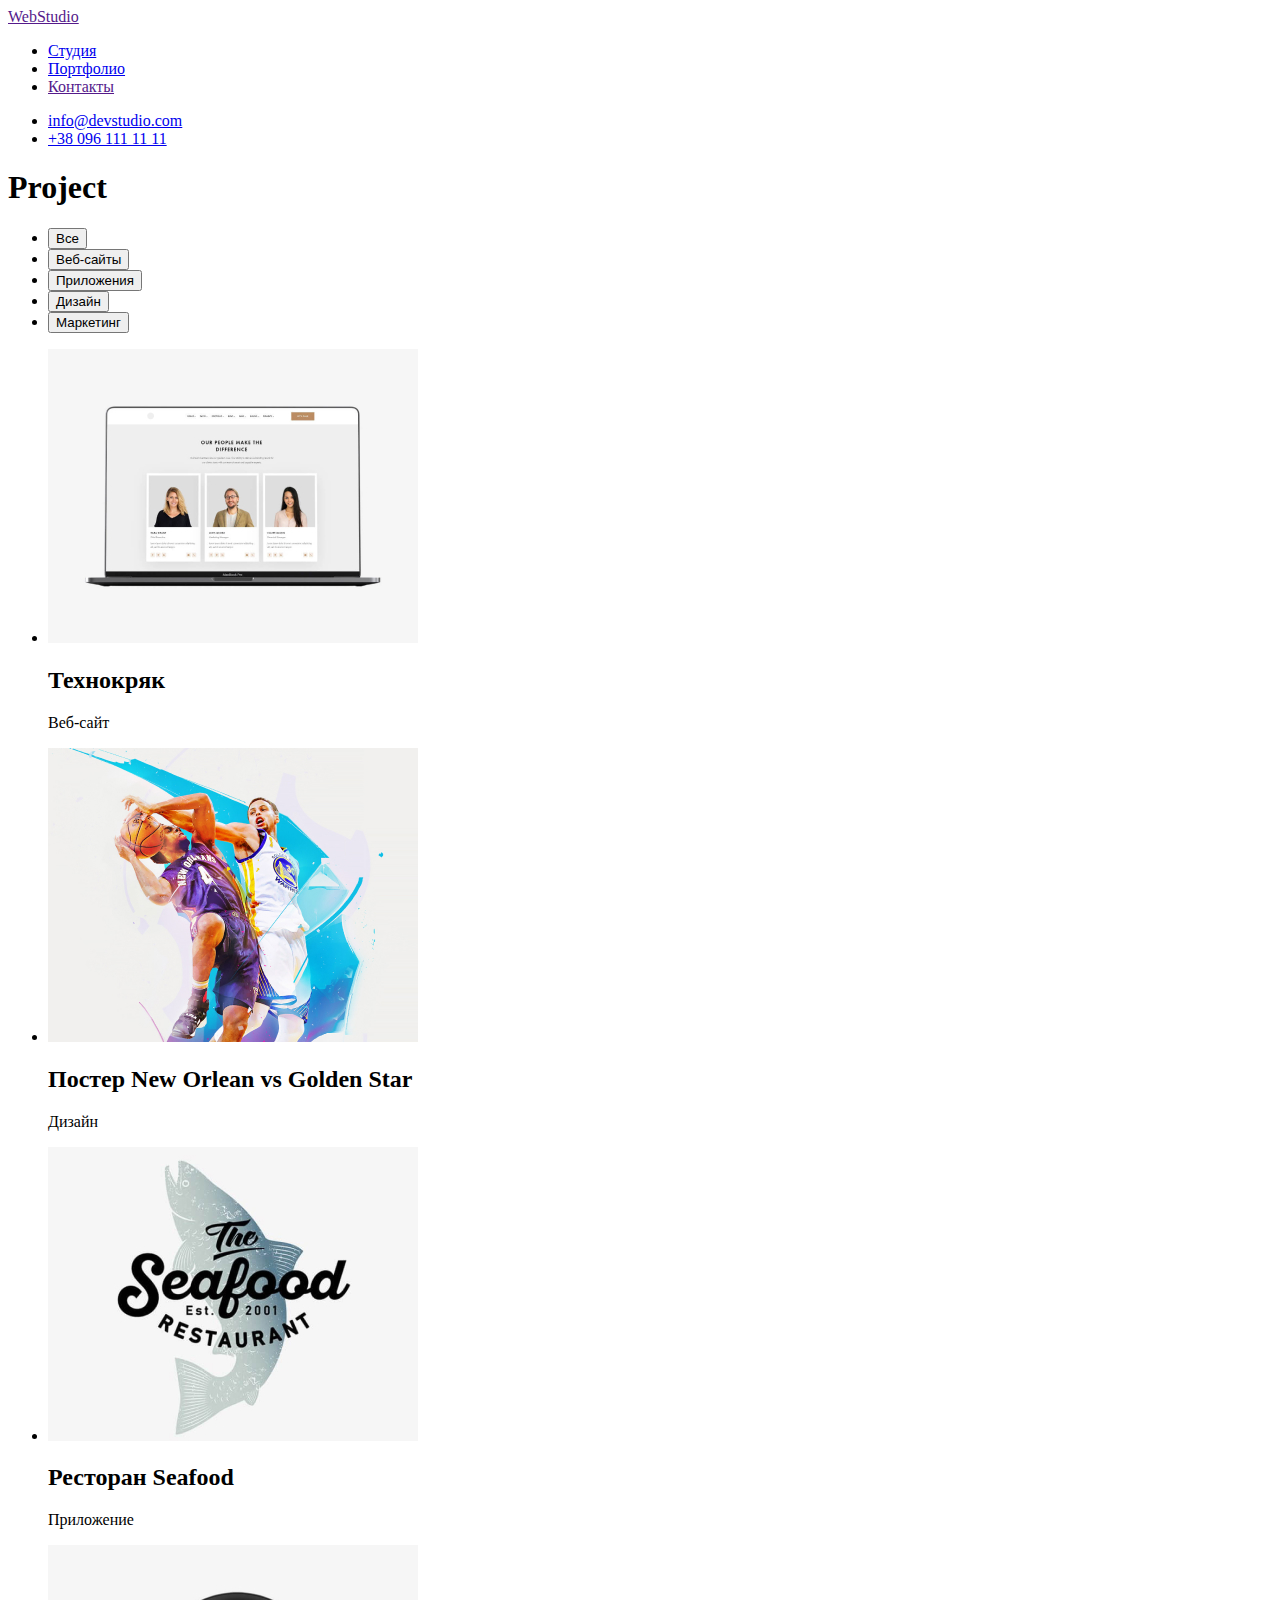
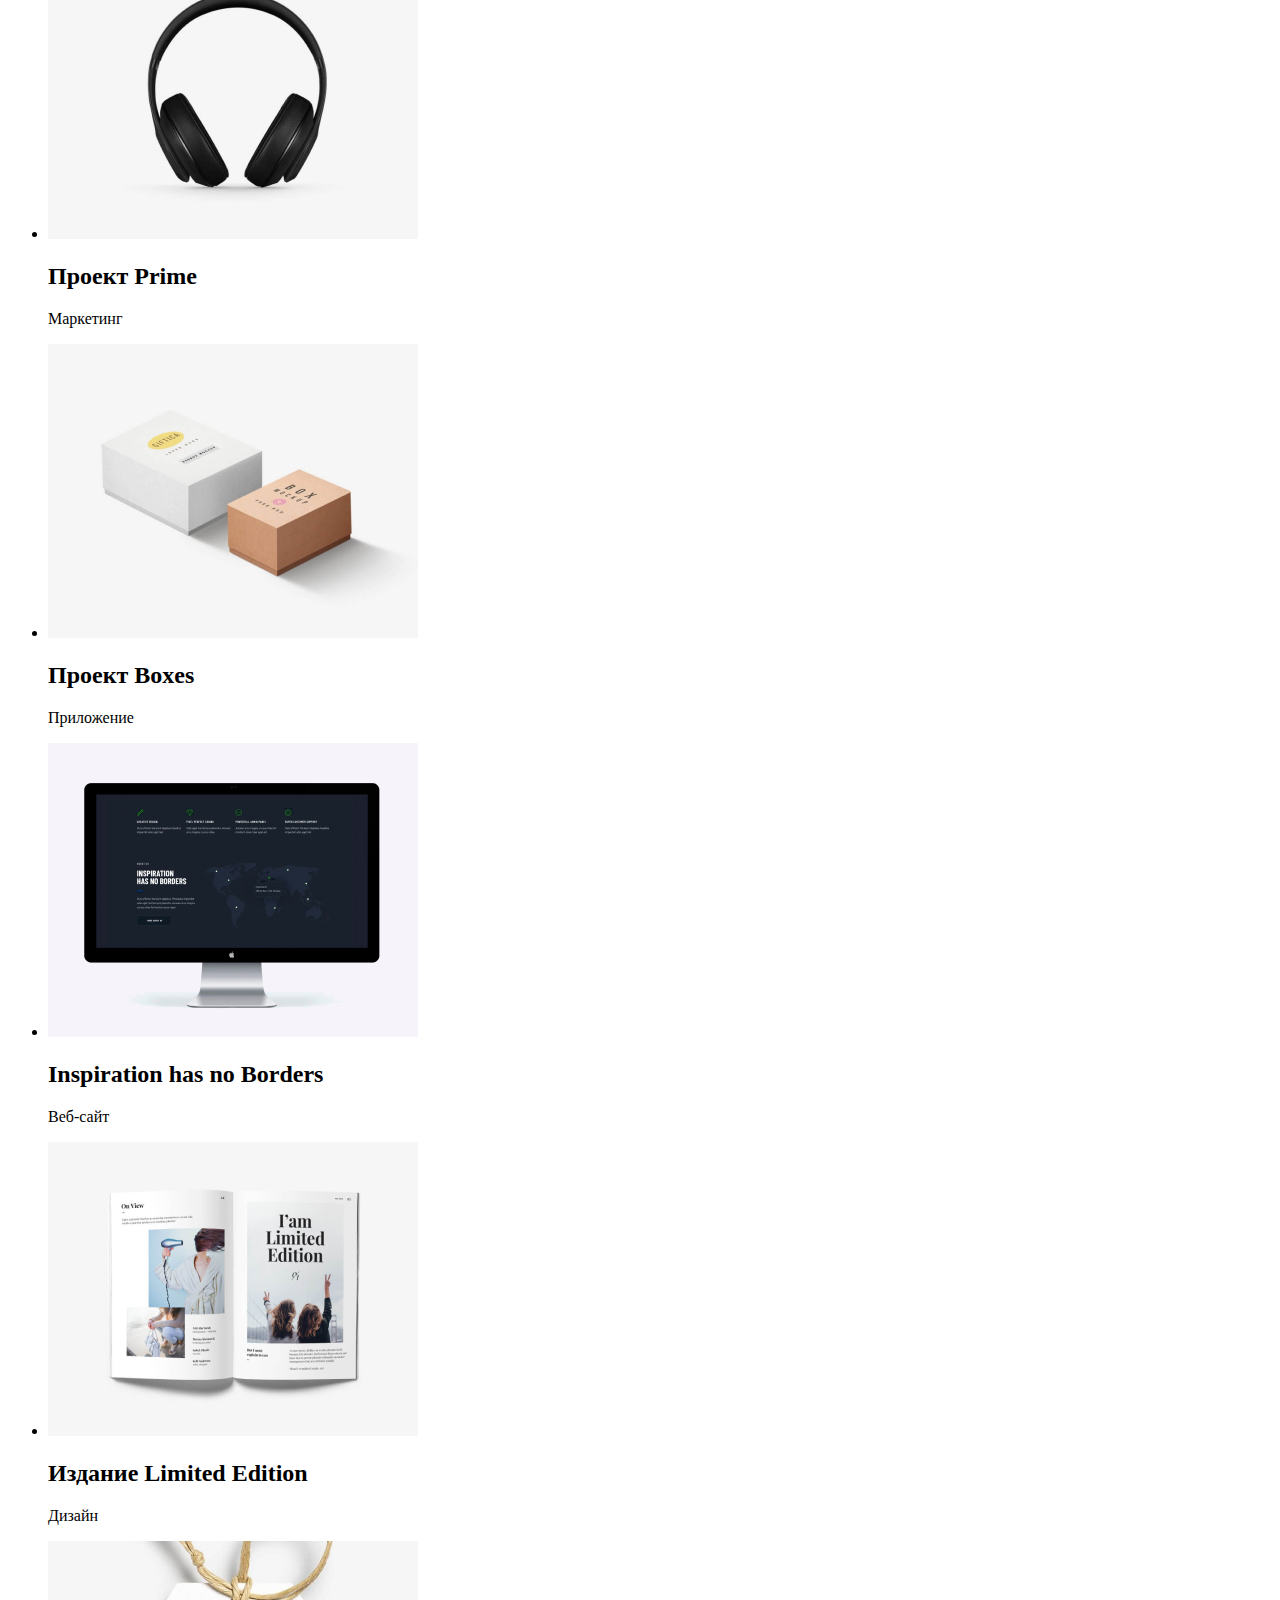
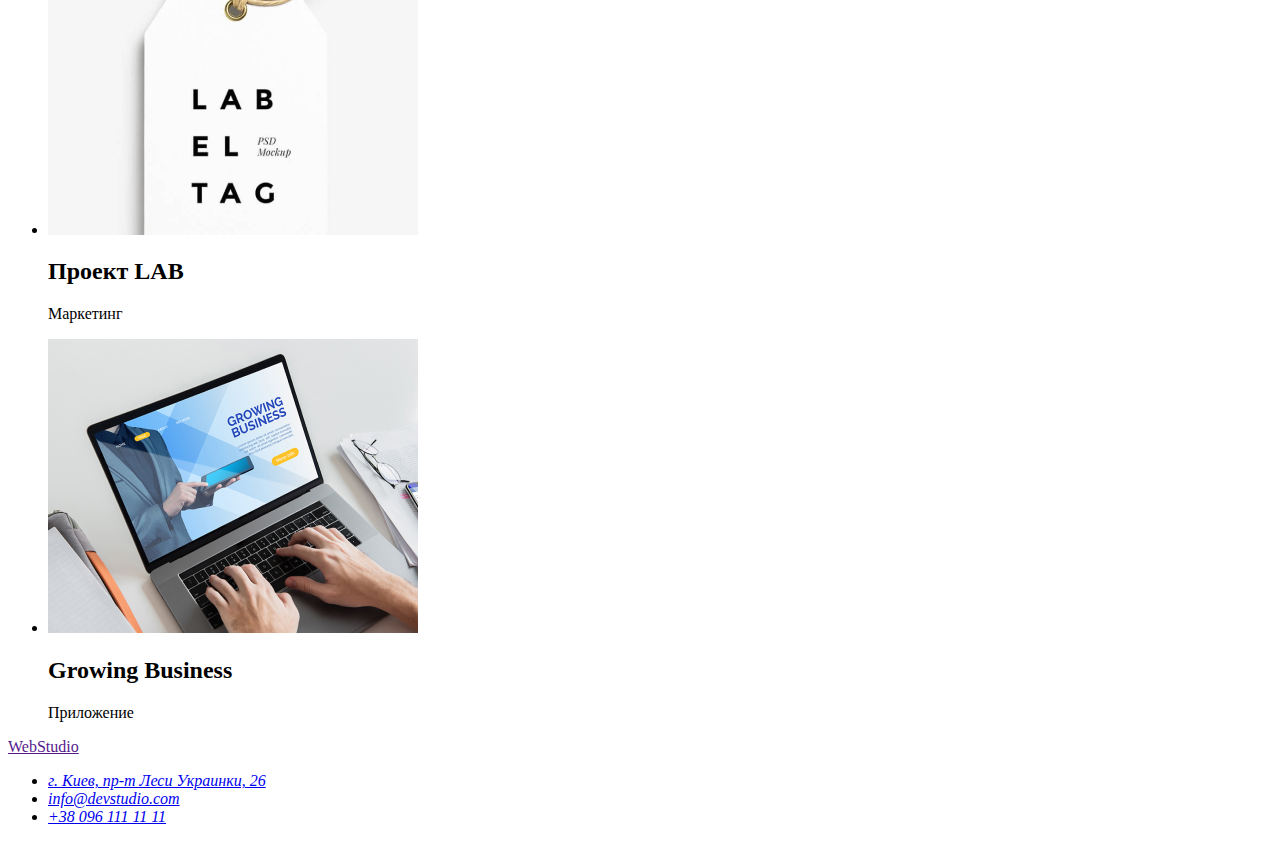
==== portfolio.html @ dddec8f0 "добавил вторую страницу сайта" ====
<!DOCTYPE html>
<html lang="en">
<head>
    <meta charset="UTF-8">
    <meta http-equiv="X-UA-Compatible" content="IE=edge">
    <meta name="viewport" content="width=device-width, initial-scale=1.0">
    <title>Portfolio</title>
</head>
<body>
    <!--header-->
    <header>
        <nav> <a href="">WebStudio</a>
        <ul>  
            <li><a href="./index.html">Студия</a></li>
            <li><a href="./portfolio.html">Портфолио</a></li>
            <li><a href="">Контакты</a></li>
        </ul>
        </nav>
        <ul>
            <li><a href="mailto:info@devstudio.com">info@devstudio.com</a></li>
            <li><a href="tel:+380961111111">+38 096 111 11 11</a></li>
        </ul>
    </header>
    <!--main-content-->
    <main>
        <section>
            <h1>Project</h1>
           <Ul>
               <li><button type="button">Все</button></li>
               <li><button type="button">Веб-сайты</button></li>
               <li><button type="button">Приложения</button></li>
               <li><button type="button">Дизайн</button></li>
               <li><button type="button">Маркетинг</button></li>
           </Ul> 
           <ul>
               <li>
                   <img src="./images/im3/img.jpg" alt=" на мониторе три фотографии, две девушки один мужчина" width="370">
                    <h2>Технокряк</h2>
                    <p>Веб-сайт</p>
                </li>
               <li>
                   <img src="./images/im3/img(1).jpg" alt=" два баскетболиста с мячом" width="370">
                   <h2>Постер New Orlean vs Golden Star</h2>
                   <p>Дизайн</p>
                </li>
               <li>
                   <img src="./images/im3/img(2).jpg" alt=" логотип рыбного ресторана" width="370">
                   <h2>Ресторан Seafood</h2>
                   <p>Приложение</p>
                </li>
               <li>
                   <img src="./images/im3/img(3).jpg" alt=" наушники" width="370">
                   <h2>Проект Prime</h2>
                   <p>Маркетинг</p>
                </li>
               <li>
                   <img src="./images/im3/img(4).jpg" alt=" две коробки одна белая вторая бежевая" width="370">
                   <h2>Проект Boxes</h2>
                   <p>Приложение</p>
                </li>
               <li>
                   <img src="./images/im3/img(5).jpg" alt=" на мониторе отрит Веб-сайт" width="370">
                   <h2>Inspiration has no Borders</h2>
                   <p>Веб-сайт</p>
                </li>
               <li>
                   <img src="./images/im3/img(6).jpg" alt=" журнал с двумя картинками" width="370">
                   <h2>Издание Limited Edition</h2>
                   <p>Дизайн</p>
                </li>
               <li>
                   <img src="./images/im3/img(7).jpg" alt=" этикетка с логотипом" width="370">
                   <h2>Проект LAB</h2>
                   <p>Маркетинг</p>
                </li>
               <li>
                   <img src="./images/im3/img(8).jpg" alt=" в мониторе человек с планшетом" width="370">
                   <h2>Growing Business</h2>
                   <p>Приложение</p>
                </li>
           </ul>

        </section>

    </main>
    <!--footer-->
    <footer>
        <a href="">WebStudio</a>
        <address>
            <ul>
                <li>
                   <a href="https://www.google.pl/maps/dir//%D0%B1%D1%83%D0%BB.+%D0%9B%D0%B5%D1%81%D0%B8+%D0%A3%D0%BA%D1%80%D0%B0%D0%B8%D0%BD%D0%BA%D0%B8,+26,+%D0%9A%D0%B8%D0%B5%D0%B2,+%D0%A3%D0%BA%D1%80%D0%B0%D0%B8%D0%BD%D0%B0,
                   ">г. Киев, пр-т Леси Украинки, 26</a>
                </li>
                <li>
                   <a href="mailto:info@devstudio.com">info@devstudio.com</a>
                </li>
                <li>
                   <a href="tel:+380961111111">+38 096 111 11 11</a>
                </li>
            </ul>
        </address>
    </footer>
</body>
</html>
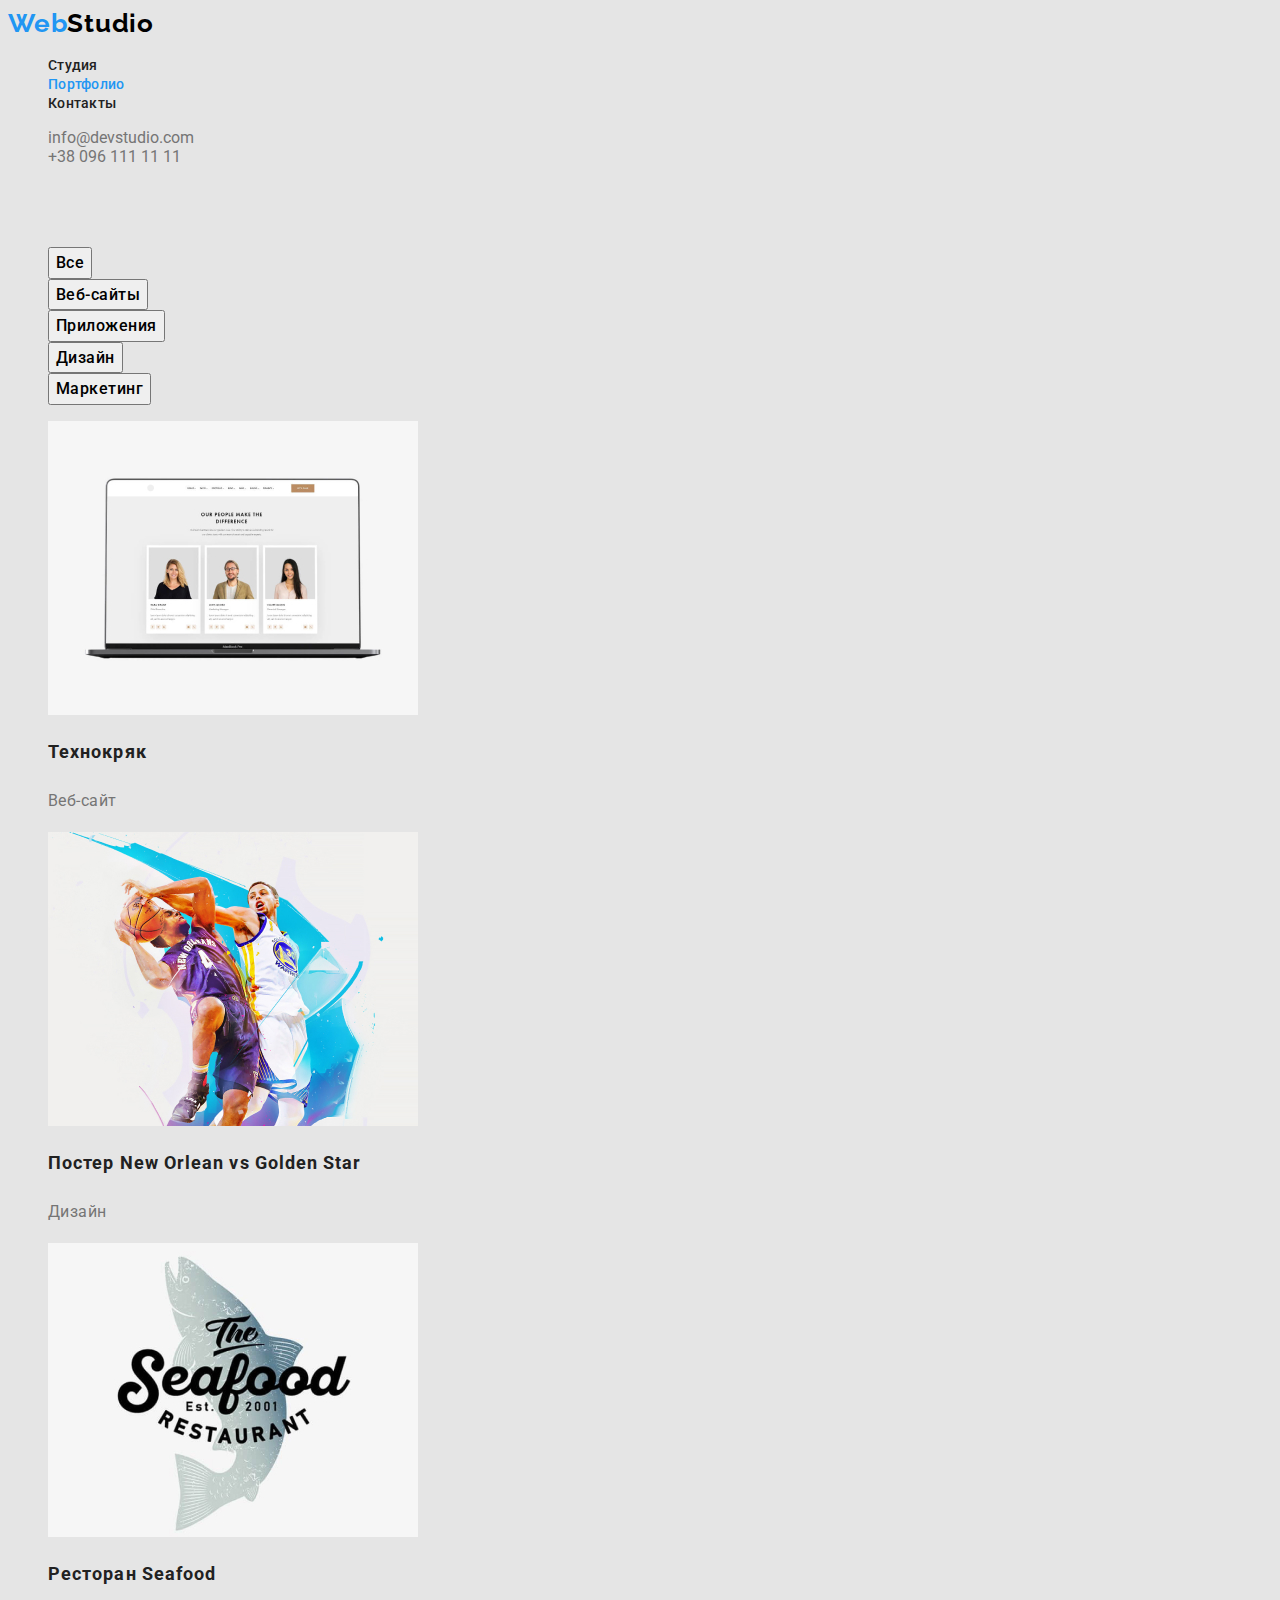
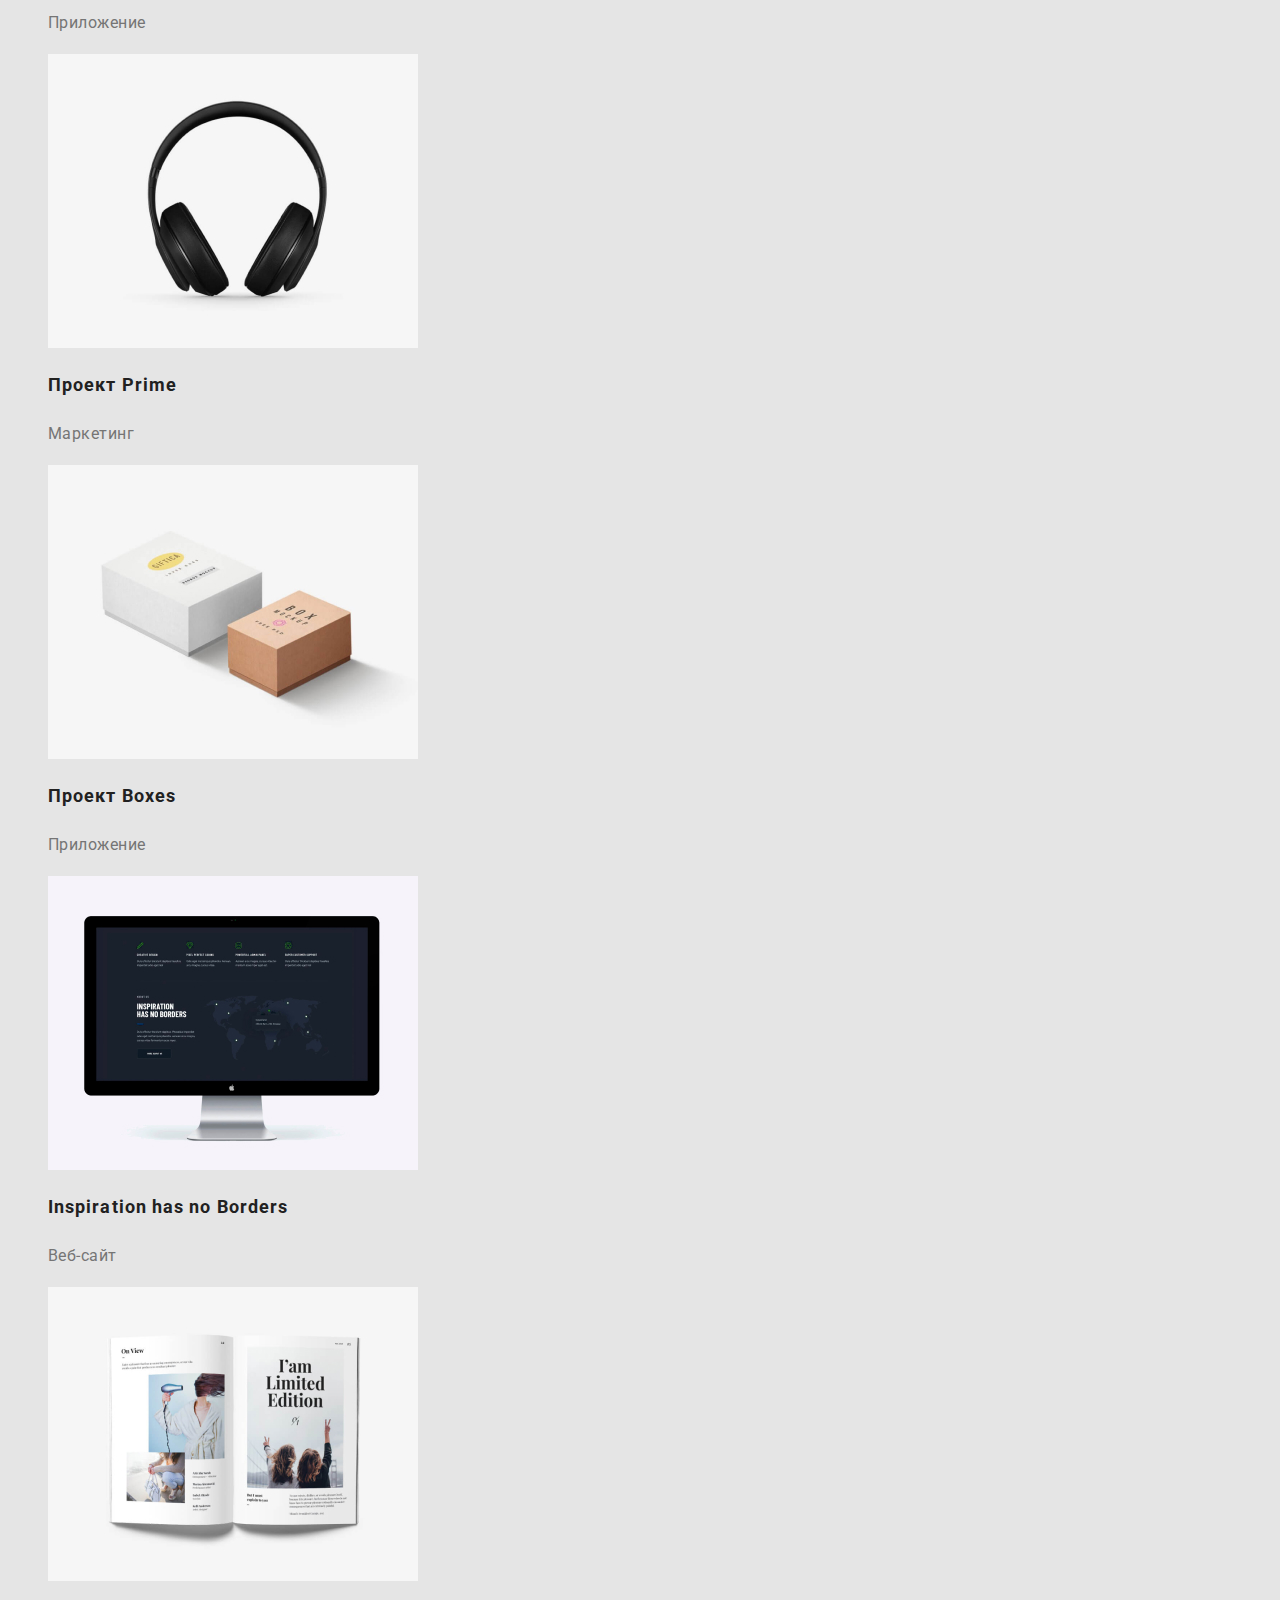
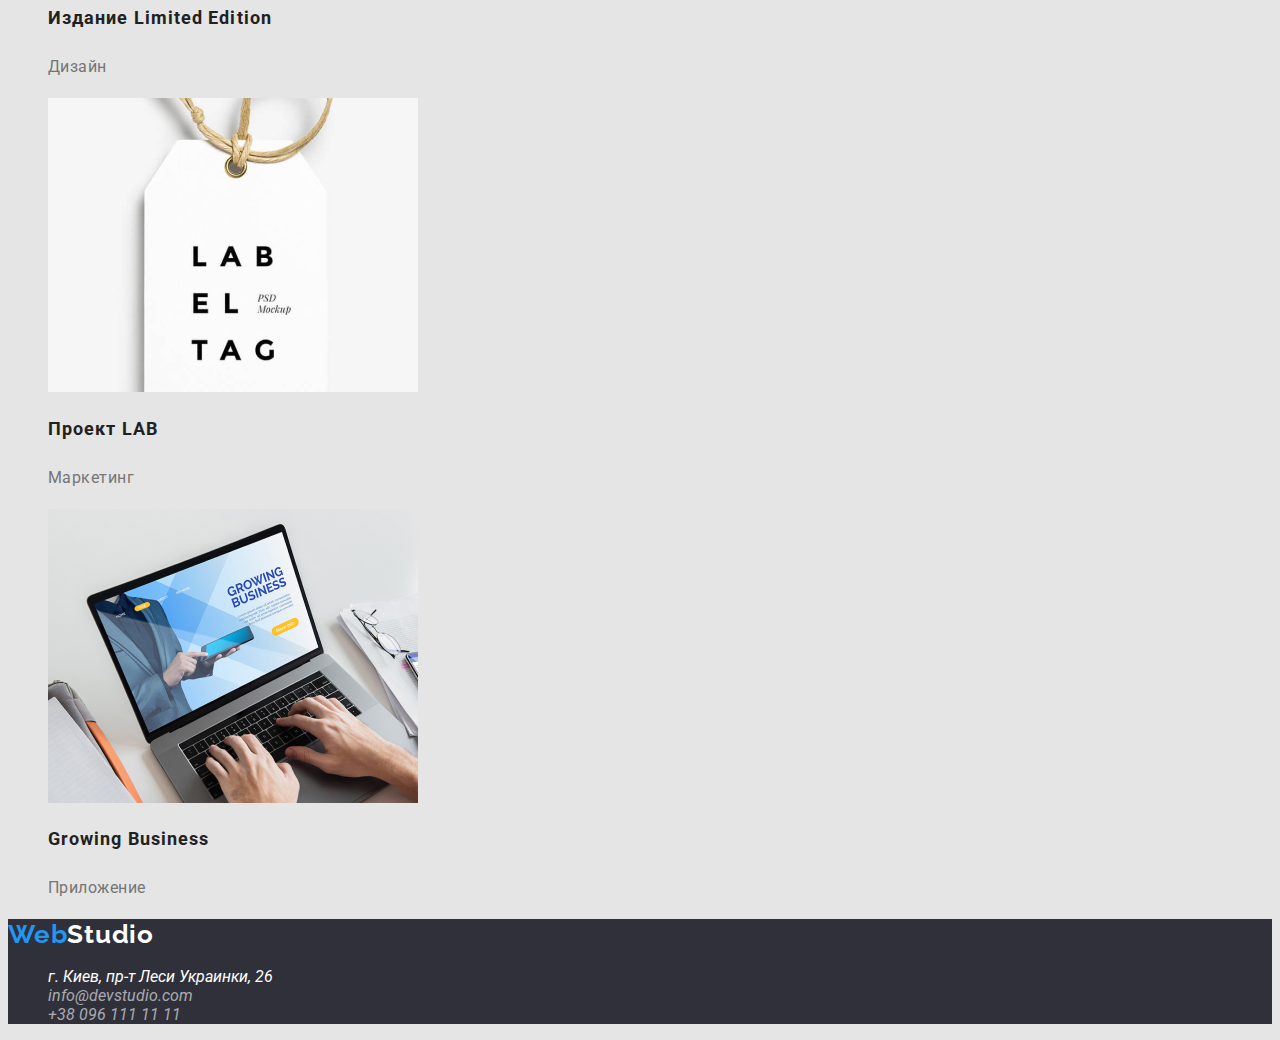
==== commit e2dd9511: "ДЗ. 2" ====
--- a/portfolio.html
+++ b/portfolio.html
@@ -5,78 +5,97 @@
     <meta http-equiv="X-UA-Compatible" content="IE=edge">
     <meta name="viewport" content="width=device-width, initial-scale=1.0">
     <title>Portfolio</title>
+    <link href="https://fonts.googleapis.com/css2?family=Raleway:wght@700&family=Roboto:wght@400;500;700;900&display=swap"rel="stylesheet">
+    <link rel="stylesheet" href="./css/style.css">
 </head>
 <body>
     <!--header-->
     <header>
-        <nav> <a href="">WebStudio</a>
-        <ul>  
-            <li><a href="./index.html">Студия</a></li>
-            <li><a href="./portfolio.html">Портфолио</a></li>
-            <li><a href="">Контакты</a></li>
+        <a href="./index.html " class=" logo ">Web<samp class="Studio">Studio</samp></a>
+        <ul class="site-nav list">  
+            <li><a href="./index.html"class="link">Студия</a></li>
+            <li><a href="./portfolio.html"class="link current">Портфолио</a></li>
+            <li><a href=""class="link">Контакты</a></li>
         </ul>
         </nav>
-        <ul>
-            <li><a href="mailto:info@devstudio.com">info@devstudio.com</a></li>
-            <li><a href="tel:+380961111111">+38 096 111 11 11</a></li>
+        <ul class="auth-nav list ">
+            <li><a href="mailto:info@devstudio.com" class="link">info@devstudio.com</a></li>
+            <li><a href="tel:+380961111111" class="link">+38 096 111 11 11</a></li>
         </ul>
     </header>
     <!--main-content-->
     <main>
-        <section>
-            <h1>Project</h1>
-           <Ul>
-               <li><button type="button">Все</button></li>
-               <li><button type="button">Веб-сайты</button></li>
-               <li><button type="button">Приложения</button></li>
-               <li><button type="button">Дизайн</button></li>
-               <li><button type="button">Маркетинг</button></li>
+        <section class="main">
+            <h1 class="Projects">Projects</h1>
+           <Ul class=" Project list ">
+               <li><button class="filter-button" type="button current">Все</button></li>
+               <li><button class="filter-button" type="button">Веб-сайты</button></li>
+               <li><button class="filter-button" type="button">Приложения</button></li>
+               <li><button class="filter-button" type="button">Дизайн</button></li>
+               <li><button class="filter-button" type="button">Маркетинг</button></li>
            </Ul> 
-           <ul>
+           <ul class="list">
+               
                <li>
-                   <img src="./images/im3/img.jpg" alt=" на мониторе три фотографии, две девушки один мужчина" width="370">
-                    <h2>Технокряк</h2>
-                    <p>Веб-сайт</p>
+                   <a href=""><img src="./images/im3/img.jpg" alt=" на мониторе три фотографии, две девушки один мужчина" width="370">
+                       <h2 class="portfolio-name" >Технокряк</h2>
+                       <p class="portfolio-text" >Веб-сайт</p>
+                    </a>
                 </li>
                <li>
-                   <img src="./images/im3/img(1).jpg" alt=" два баскетболиста с мячом" width="370">
-                   <h2>Постер New Orlean vs Golden Star</h2>
-                   <p>Дизайн</p>
+                   <a href=""><img src="./images/im3/img(1).jpg" alt=" два баскетболиста с мячом" width="370">
+                       <h2 class="portfolio-name" >Постер New Orlean vs Golden Star</h2>
+                       <p class="portfolio-text" >Дизайн</p>
+                    </a>
+                   
                 </li>
                <li>
-                   <img src="./images/im3/img(2).jpg" alt=" логотип рыбного ресторана" width="370">
-                   <h2>Ресторан Seafood</h2>
-                   <p>Приложение</p>
+                   <a href=""><img src="./images/im3/img(2).jpg" alt=" логотип рыбного ресторана" width="370">
+                       <h2 class="portfolio-name" >Ресторан Seafood</h2>
+                       <p class="portfolio-text" >Приложение</p>
+                    </a>
+                  
                 </li>
                <li>
-                   <img src="./images/im3/img(3).jpg" alt=" наушники" width="370">
-                   <h2>Проект Prime</h2>
-                   <p>Маркетинг</p>
+                   <a href=""><img src="./images/im3/img(3).jpg" alt=" наушники" width="370">
+                       <h2 class="portfolio-name" >Проект Prime</h2>
+                       <p class="portfolio-text" >Маркетинг</p>
+                    </a>
+                  
                 </li>
                <li>
-                   <img src="./images/im3/img(4).jpg" alt=" две коробки одна белая вторая бежевая" width="370">
-                   <h2>Проект Boxes</h2>
-                   <p>Приложение</p>
+                   <a href=""><img src="./images/im3/img(4).jpg" alt=" две коробки одна белая вторая бежевая" width="370">
+                       <h2 class="portfolio-name" >Проект Boxes</h2>
+                       <p class="portfolio-text" >Приложение</p>
+                    </a>
+                   
                 </li>
                <li>
-                   <img src="./images/im3/img(5).jpg" alt=" на мониторе отрит Веб-сайт" width="370">
-                   <h2>Inspiration has no Borders</h2>
-                   <p>Веб-сайт</p>
+                   <a href=""><img src="./images/im3/img(5).jpg" alt=" на мониторе отрит Веб-сайт" width="370">
+                       <h2 class="portfolio-name" >Inspiration has no Borders</h2>
+                       <p class="portfolio-text" >Веб-сайт</p>
+                    </a>
+                   
                 </li>
                <li>
-                   <img src="./images/im3/img(6).jpg" alt=" журнал с двумя картинками" width="370">
-                   <h2>Издание Limited Edition</h2>
-                   <p>Дизайн</p>
+                   <a href=""><img src="./images/im3/img(6).jpg" alt=" журнал с двумя картинками" width="370">
+                       <h2 class="portfolio-name" >Издание Limited Edition</h2>
+                       <p class="portfolio-text" >Дизайн</p>
+                    </a>
+                  
+                </li>
+               <li> <a href=""><img src="./images/im3/img(7).jpg" alt=" этикетка с логотипом" width="370">
+                       <h2 class="portfolio-name" >Проект LAB</h2>
+                       <p class="portfolio-text" >Маркетинг</p>
+                    </a>
+                   
                 </li>
                <li>
-                   <img src="./images/im3/img(7).jpg" alt=" этикетка с логотипом" width="370">
-                   <h2>Проект LAB</h2>
-                   <p>Маркетинг</p>
-                </li>
-               <li>
-                   <img src="./images/im3/img(8).jpg" alt=" в мониторе человек с планшетом" width="370">
-                   <h2>Growing Business</h2>
-                   <p>Приложение</p>
+                   <a href=""><img src="./images/im3/img(8).jpg" alt=" в мониторе человек с планшетом" width="370">
+                       <h2 class="portfolio-name" >Growing Business</h2>
+                       <p class="portfolio-text" >Приложение</p>
+                    </a>
+                  
                 </li>
            </ul>
 
@@ -84,19 +103,19 @@
 
     </main>
     <!--footer-->
-    <footer>
-        <a href="">WebStudio</a>
-        <address>
-            <ul>
+    <footer class="footer">
+        <a href="./index.html" class="logo">Web<samp class="footer-Studio">Studio</samp></a>
+        <address class="address">
+            <ul class="address list">
                 <li>
-                   <a href="https://www.google.pl/maps/dir//%D0%B1%D1%83%D0%BB.+%D0%9B%D0%B5%D1%81%D0%B8+%D0%A3%D0%BA%D1%80%D0%B0%D0%B8%D0%BD%D0%BA%D0%B8,+26,+%D0%9A%D0%B8%D0%B5%D0%B2,+%D0%A3%D0%BA%D1%80%D0%B0%D0%B8%D0%BD%D0%B0,
-                   ">г. Киев, пр-т Леси Украинки, 26</a>
+                    <a href="https://www.google.pl/maps/dir//%D0%B1%D1%83%D0%BB.+%D0%9B%D0%B5%D1%81%D0%B8+%D0%A3%D0%BA%D1%80%D0%B0%D0%B8%D0%BD%D0%BA%D0%B8,+26,+%D0%9A%D0%B8%D0%B5%D0%B2,+%D0%A3%D0%BA%D1%80%D0%B0%D0%B8%D0%BD%D0%B0,
+                        " class="Kyiv">г. Киев, пр-т Леси Украинки, 26</a>
                 </li>
                 <li>
-                   <a href="mailto:info@devstudio.com">info@devstudio.com</a>
+                    <a href="mailto:info@devstudio.com" class="mail">info@devstudio.com</a>
                 </li>
                 <li>
-                   <a href="tel:+380961111111">+38 096 111 11 11</a>
+                    <a href="tel:+380961111111" class="mail">+38 096 111 11 11</a>
                 </li>
             </ul>
         </address>
--- a/css/style.css
+++ b/css/style.css
@@ -0,0 +1,262 @@
+
+:root{
+    --primary-text-color:#212121;
+    --text-color:#757575;
+    --accent-color:#2196F3;
+    --header-color: #FFFFFF;
+    --hero-background-color:#2F303A;
+    --title-background-color:#E5E5E5;
+    --team-background-color:#F5F4FA; 
+    --Studio-color:#000000;
+}
+
+
+
+body {
+    background-color:var(--title-background-color) ; 
+    font-family:'Roboto',sans-serif;
+    color: var(--primary-text-color)
+    letter-spacing: 0.03em;
+}
+.list {
+    list-style: none
+}
+
+a {
+    text-decoration: none;
+}
+
+/* logo */
+
+.header{
+    background-color: var(--header-color);
+}
+
+.logo {
+
+    color: var(--accent-color);
+    font-family: 'Raleway';
+    font-weight: 700;
+    font-size: 26px;
+    line-height: 1.2;
+    letter-spacing: 0.03em;
+}
+
+.Studio {
+    color:var(--Studio-color);
+    font-family: 'Raleway';
+    font-weight: 700;
+    font-size: 26px;
+    line-height: 1.19
+    letter-spacing: 0.03em;
+    
+}
+
+.footer-Studio {
+    color: var(--header-color);
+    font-family: 'Raleway';
+    font-style: normal;
+    font-weight: 700;
+    font-size: 26px;
+    line-height: 31px;
+    letter-spacing: 0.03em;
+}
+    
+
+.logo:hover
+.logo:focus{
+    color: var(--accent-color);
+}
+
+
+/* header */
+
+
+
+/*site-nav*/
+
+.site-nav .link{ 
+    color: var(--primary-text-color);
+    font-weight: 500;
+    font-size: 14px;
+    line-height: 1.14;
+    letter-spacing: 0.02em;
+}
+
+.site-nav .link:hover,
+.site-nav .link:focus {
+    color: var(--accent-color)
+}
+
+.site-nav .link.current {
+    color: var(--accent-color);
+}
+
+/* auth-nav */
+ 
+.auth-nav .link {
+    color: var(--text-color)
+}
+
+.auth-nav .link:hover,
+.auth-nav .link:focus {
+    color: var(--accent-color);
+}
+
+/* section hero */
+
+.hero {
+    background-color: var(--hero-background-color);
+}
+
+.hero-title {
+    color: var(--header-color);
+    font-weight: 900;
+    font-size: 44px;
+    line-height: 1.36;
+    text-align: center;
+    letter-spacing: 0.06em;
+
+}
+
+
+.hero-button {
+    font-weight: 700;
+    font-size: 16px;
+    line-height: 1.9;
+    align-items: center;
+    text-align: center;
+    letter-spacing: 0.06em;
+}
+
+.hero-button:hover,
+.hero-button:focus {
+    background-color: var(--accent-color);
+    color: var(--header-color);
+}
+
+.filter-button:hover,
+.filter-button:focus {
+    background-color: var(--accent-color);
+    color: var(--header-color);
+}
+
+
+
+/* section title */
+
+
+.regulations-work,
+.Projects {
+    opacity: 0;
+}
+
+.regulations-title {
+
+    font-weight: 700;
+    font-size: 14px;
+    line-height: 1.4
+    letter-spacing: 0.03em;
+    text-transform: uppercase;
+}
+
+.paragraph-title {
+
+    color: var(--text-color);
+    font-weight: 400;
+    font-size: 14px;
+    line-height: 1.7
+    letter-spacing: 0.03em;       
+}
+
+/* section work */
+
+.work-title
+.team-title {
+
+    font-weight: 700;
+    font-size: 36px;
+    line-height: 1.14;
+    text-align: center;
+    letter-spacing: 0.03em;
+}
+
+/* section our-team */
+
+.team-name {
+    font-weight: 500;
+    font-size: 16px;
+    line-height: 1.18;
+    text-align: center;
+    letter-spacing: 0.03em;
+}
+
+.team-position{
+    color: var(--text-color);
+    font-weight: 500;
+    font-size: 16px;
+    line-height: 1.8;
+    text-align: center;
+    letter-spacing: 0.03em;
+}
+
+
+ /* section footer */
+
+.footer {
+    background-color: var(--hero-background-color);
+}
+
+
+
+.Kyiv {
+    color: var(--header-color);
+}
+
+.mail {
+   color: rgba(255,255, 255, 0.6);
+}
+
+
+
+
+ /* portfolio */
+
+
+ .filter-button {
+    font-family: inherit;
+    font-family: 'Roboto';
+    font-style: normal;
+    font-weight: 500;
+    font-size: 16px;
+    line-height: 1.6;
+    text-align: center;
+    letter-spacing: 0.03em;
+} 
+
+.portfolio-name {
+    color: var(--primary-text-color);
+    font-weight: 700;
+    font-size: 18px;
+    line-height: 2;
+    letter-spacing: 0.06em;
+}
+
+.portfolio-text {
+    color:var(--text-color) ;
+    font-weight: 400;
+    font-size: 16px;
+    line-height: 30px;
+    letter-spacing: 0.03em;
+}
+
+
+
+
+
+
+
+ 
+
+
+  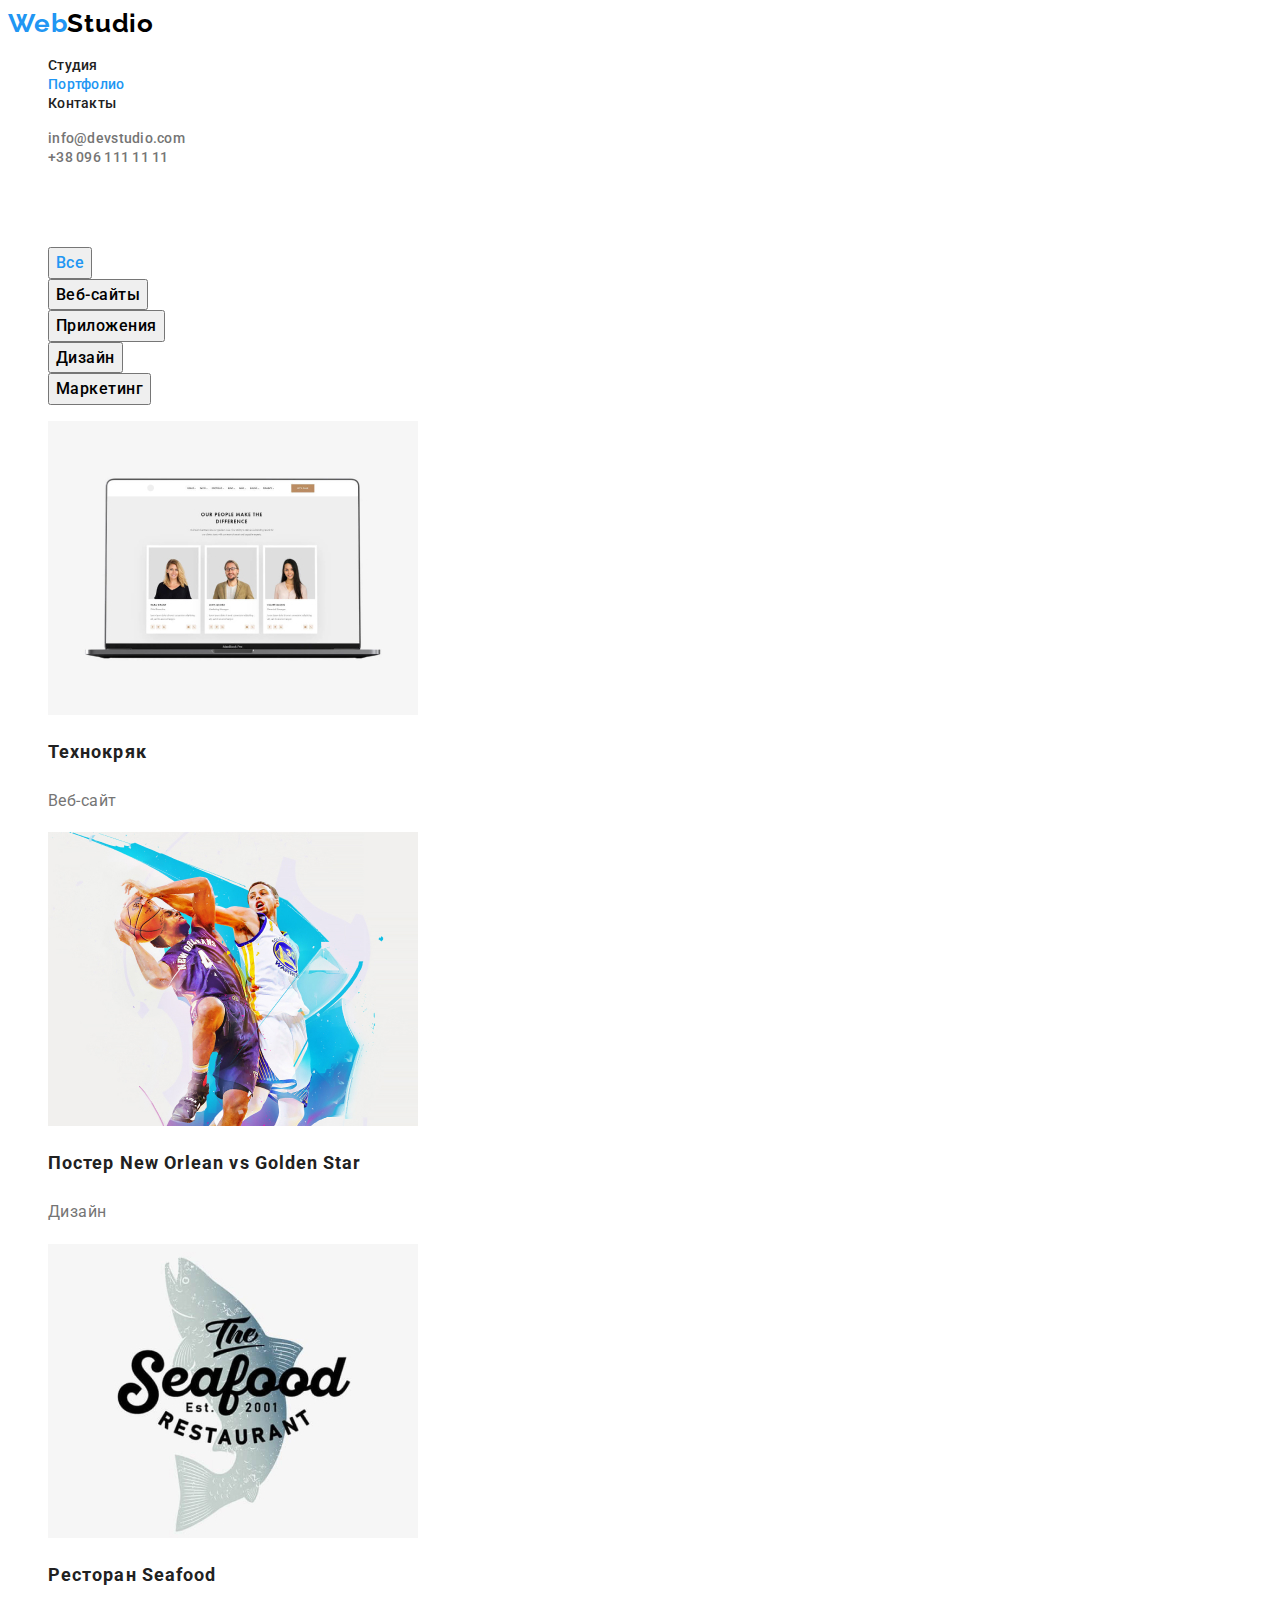
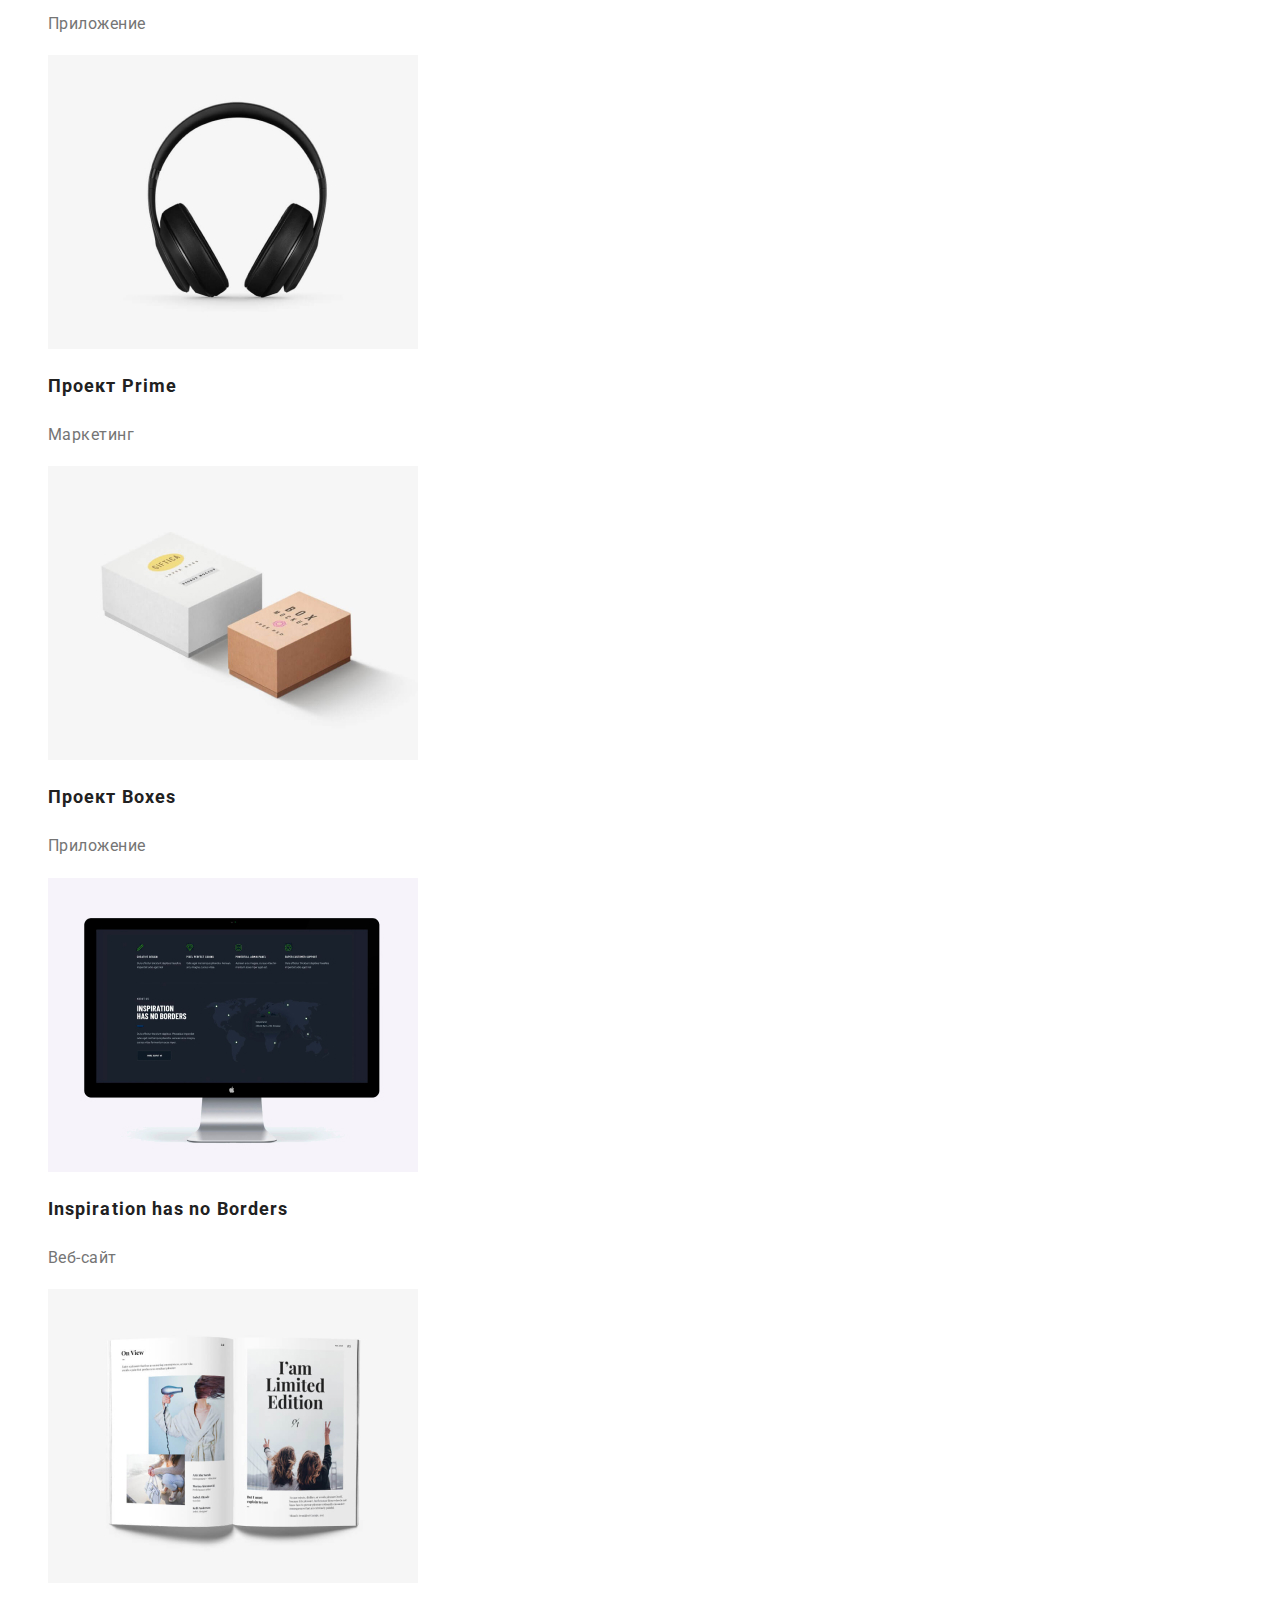
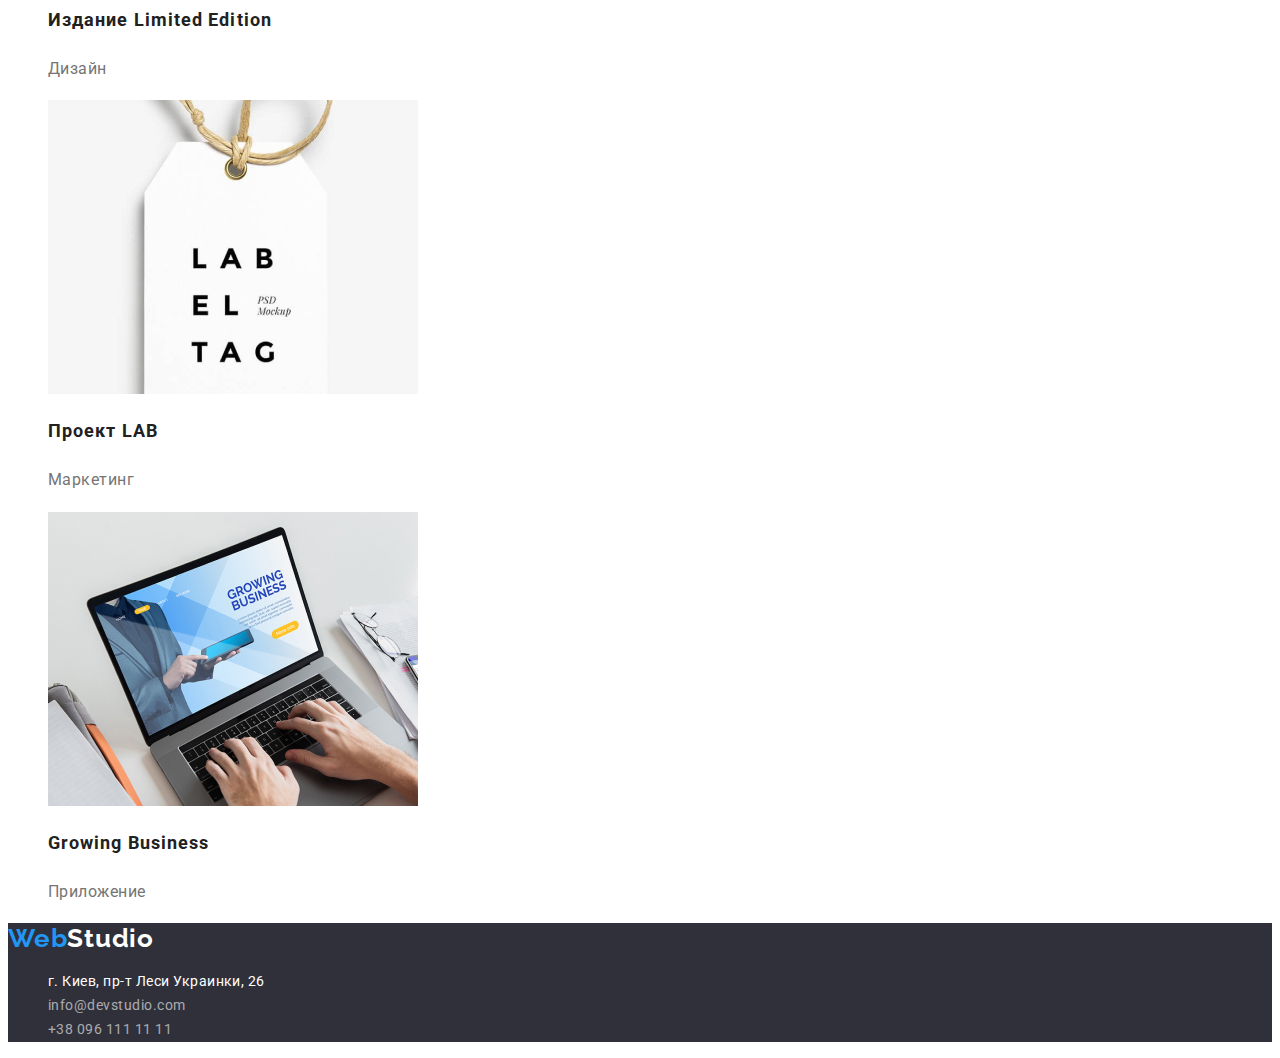
==== commit 7ecba507: "Устранение ошибок" ====
--- a/portfolio.html
+++ b/portfolio.html
@@ -5,19 +5,22 @@
     <meta http-equiv="X-UA-Compatible" content="IE=edge">
     <meta name="viewport" content="width=device-width, initial-scale=1.0">
     <title>Portfolio</title>
-    <link href="https://fonts.googleapis.com/css2?family=Raleway:wght@700&family=Roboto:wght@400;500;700;900&display=swap"rel="stylesheet">
+<link rel="preconnect" href="https://fonts.googleapis.com">
+<link rel="preconnect" href="https://fonts.gstatic.com" crossorigin>
+<link href="https://fonts.googleapis.com/css2?family=Raleway:wght@700&family=Roboto:wght@400;500;700;900&display=swap"
+           rel="stylesheet">
     <link rel="stylesheet" href="./css/style.css">
 </head>
 <body>
     <!--header-->
     <header>
-        <a href="./index.html " class=" logo ">Web<samp class="Studio">Studio</samp></a>
+        <a href="./index.html " class=" logo ">Web<span class="studio">Studio</span></a>
         <ul class="site-nav list">  
-            <li><a href="./index.html"class="link">Студия</a></li>
-            <li><a href="./portfolio.html"class="link current">Портфолио</a></li>
-            <li><a href=""class="link">Контакты</a></li>
+            <li><a href="./index.html" class="link">Студия</a></li>
+            <li><a href="./portfolio.html" class="link current">Портфолио</a></li>
+            <li><a href="" class="link">Контакты</a></li>
         </ul>
-        </nav>
+        
         <ul class="auth-nav list ">
             <li><a href="mailto:info@devstudio.com" class="link">info@devstudio.com</a></li>
             <li><a href="tel:+380961111111" class="link">+38 096 111 11 11</a></li>
@@ -28,7 +31,7 @@
         <section class="main">
             <h1 class="Projects">Projects</h1>
            <Ul class=" Project list ">
-               <li><button class="filter-button" type="button current">Все</button></li>
+               <li><button class="filter-button current" type="button">Все</button></li>
                <li><button class="filter-button" type="button">Веб-сайты</button></li>
                <li><button class="filter-button" type="button">Приложения</button></li>
                <li><button class="filter-button" type="button">Дизайн</button></li>
@@ -71,7 +74,7 @@
                    
                 </li>
                <li>
-                   <a href=""><img src="./images/im3/img(5).jpg" alt=" на мониторе отрит Веб-сайт" width="370">
+                   <a href=""><img src="./images/im3/img(5).jpg" alt=" на мониторе отrрыт Веб-сайт" width="370">
                        <h2 class="portfolio-name" >Inspiration has no Borders</h2>
                        <p class="portfolio-text" >Веб-сайт</p>
                     </a>
@@ -104,7 +107,7 @@
     </main>
     <!--footer-->
     <footer class="footer">
-        <a href="./index.html" class="logo">Web<samp class="footer-Studio">Studio</samp></a>
+        <a href="./index.html" class="logo">Web<span class="footer-studio">Studio</span></a>
         <address class="address">
             <ul class="address list">
                 <li>
--- a/css/style.css
+++ b/css/style.css
@@ -7,15 +7,15 @@
     --hero-background-color:#2F303A;
     --title-background-color:#E5E5E5;
     --team-background-color:#F5F4FA; 
-    --Studio-color:#000000;
-}
-
+    --studio-color:#000000;
+    --button-color: #188CE8;
+}
 
 
 body {
-    background-color:var(--title-background-color) ; 
-    font-family:'Roboto',sans-serif;
-    color: var(--primary-text-color)
+    background-color: var(--header-color: #FFFFFF); 
+    font-family: Roboto, sans-serif;
+    color: var(--primary-text-color);
     letter-spacing: 0.03em;
 }
 .list {
@@ -28,38 +28,27 @@
 
 /* logo */
 
-.header{
-    background-color: var(--header-color);
-}
+
 
 .logo {
 
     color: var(--accent-color);
-    font-family: 'Raleway';
+    font-family: 'Raleway',sans-serif;
     font-weight: 700;
     font-size: 26px;
     line-height: 1.2;
     letter-spacing: 0.03em;
 }
 
-.Studio {
-    color:var(--Studio-color);
-    font-family: 'Raleway';
-    font-weight: 700;
-    font-size: 26px;
-    line-height: 1.19
-    letter-spacing: 0.03em;
-    
-}
-
-.footer-Studio {
-    color: var(--header-color);
-    font-family: 'Raleway';
-    font-style: normal;
-    font-weight: 700;
-    font-size: 26px;
-    line-height: 31px;
-    letter-spacing: 0.03em;
+.studio {
+    color:var(--studio-color);
+
+}
+
+
+.footer-studio {
+    color: var(--header-color);
+    
 }
     
 
@@ -75,7 +64,7 @@
 
 /*site-nav*/
 
-.site-nav .link{ 
+.link{ 
     color: var(--primary-text-color);
     font-weight: 500;
     font-size: 14px;
@@ -83,14 +72,13 @@
     letter-spacing: 0.02em;
 }
 
+.filter-button.current,
+.site-nav .link.current,
 .site-nav .link:hover,
 .site-nav .link:focus {
     color: var(--accent-color)
 }
 
-.site-nav .link.current {
-    color: var(--accent-color);
-}
 
 /* auth-nav */
  
@@ -116,22 +104,23 @@
     line-height: 1.36;
     text-align: center;
     letter-spacing: 0.06em;
-
+    text-transform: uppercase;
 }
 
 
 .hero-button {
-    font-weight: 700;
-    font-size: 16px;
-    line-height: 1.9;
-    align-items: center;
-    text-align: center;
+    background-color:var(--accent-color);
+    color: #FFFFFF;
+    font-weight: 700;
+    font-size: 16px;
+    line-height: 1.18;
+    
     letter-spacing: 0.06em;
 }
 
 .hero-button:hover,
 .hero-button:focus {
-    background-color: var(--accent-color);
+    background-color:var(--button-color);
     color: var(--header-color);
 }
 
@@ -171,8 +160,9 @@
 
 /* section work */
 
-.work-title
-.team-title {
+
+
+.work-title {
 
     font-weight: 700;
     font-size: 36px;
@@ -183,6 +173,10 @@
 
 /* section our-team */
 
+.our-team {
+    background-color: var(--team-background-color);
+}
+
 .team-name {
     font-weight: 500;
     font-size: 16px;
@@ -193,11 +187,12 @@
 
 .team-position{
     color: var(--text-color);
-    font-weight: 500;
-    font-size: 16px;
-    line-height: 1.8;
-    text-align: center;
-    letter-spacing: 0.03em;
+    font-weight: 400;
+    font-size: 16px;
+    line-height: 0.85;
+    text-align: center;
+    letter-spacing: 0.03em;
+    
 }
 
 
@@ -211,10 +206,17 @@
 
 .Kyiv {
     color: var(--header-color);
+    font-style: normal;
+    font-weight: 400;
+    font-size: 14px;
+    line-height: 1.71;
 }
 
 .mail {
-   color: rgba(255,255, 255, 0.6);
+    color: rgba(255,255, 255, 0.6);
+    font-style: normal;
+    font-size: 14px;
+    line-height: 1.71;
 }
 
 
@@ -246,7 +248,7 @@
     color:var(--text-color) ;
     font-weight: 400;
     font-size: 16px;
-    line-height: 30px;
+    line-height: 1.9;
     letter-spacing: 0.03em;
 }
 
